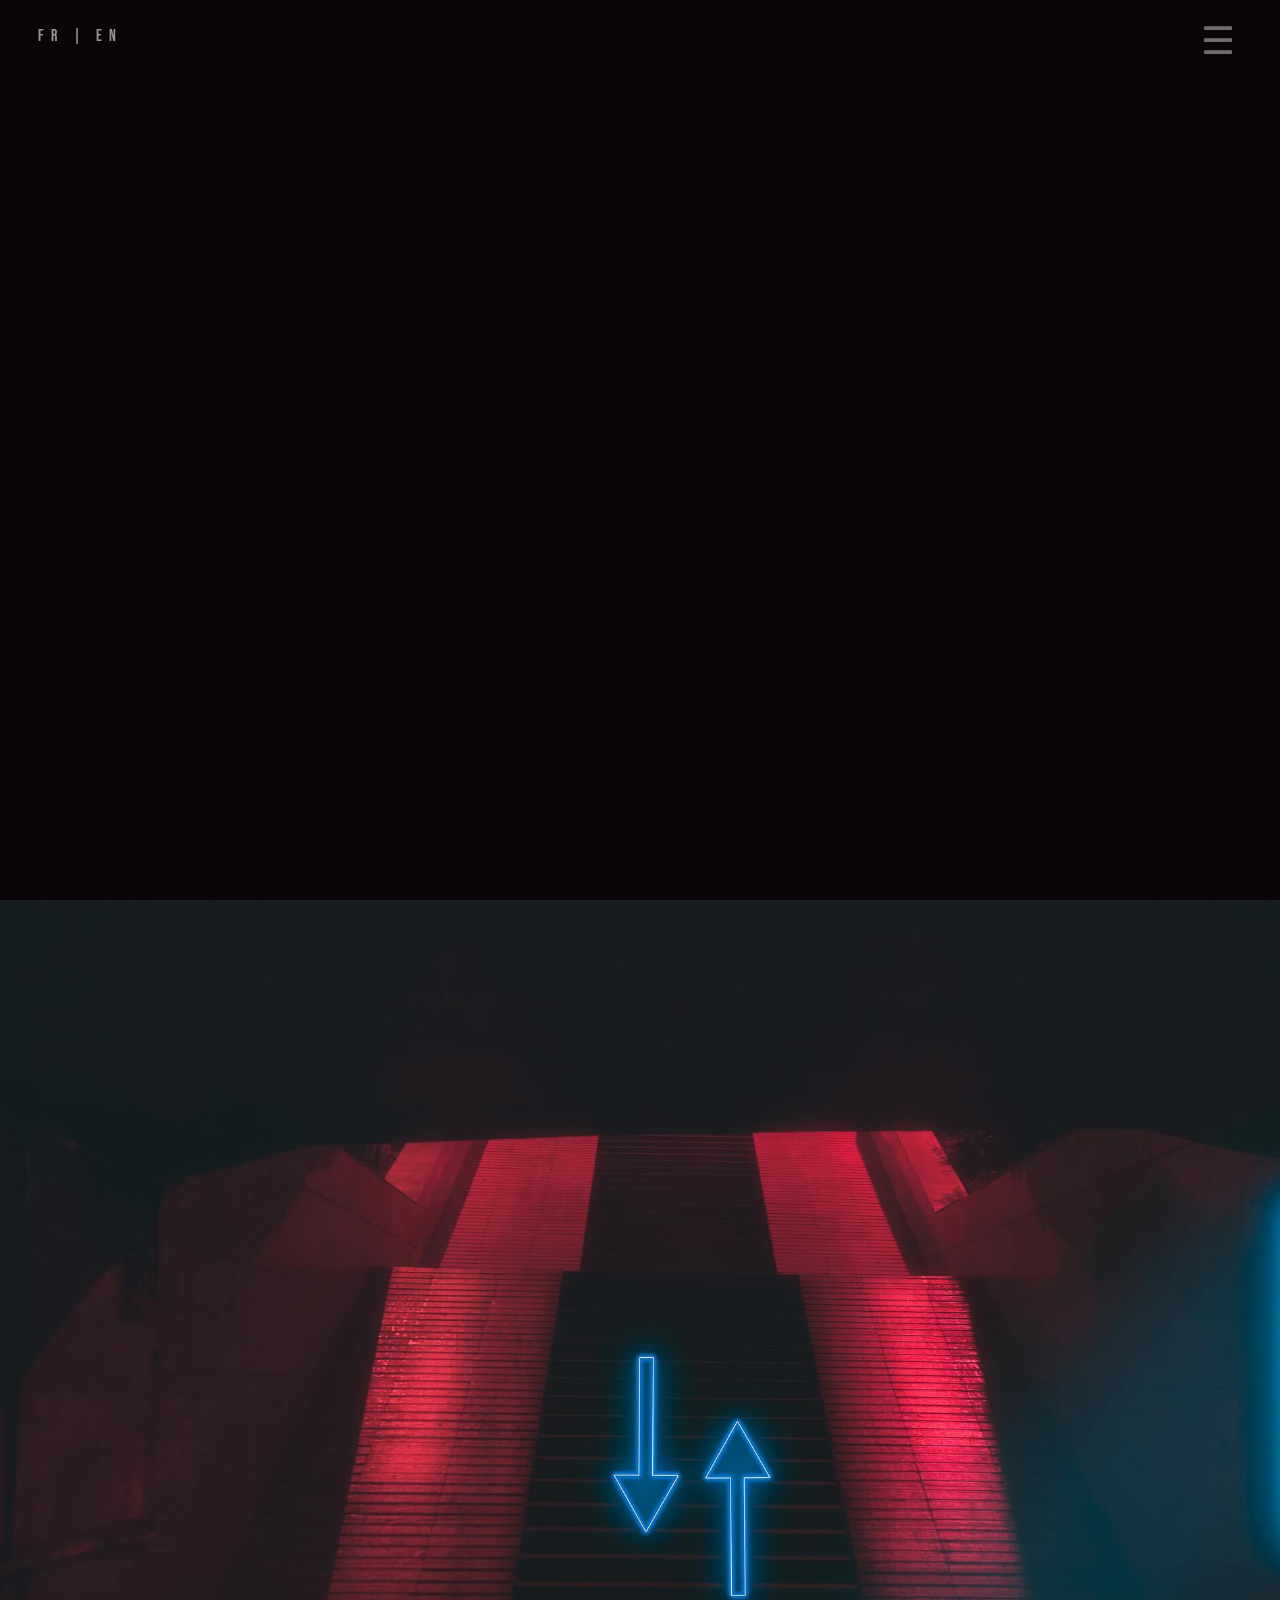
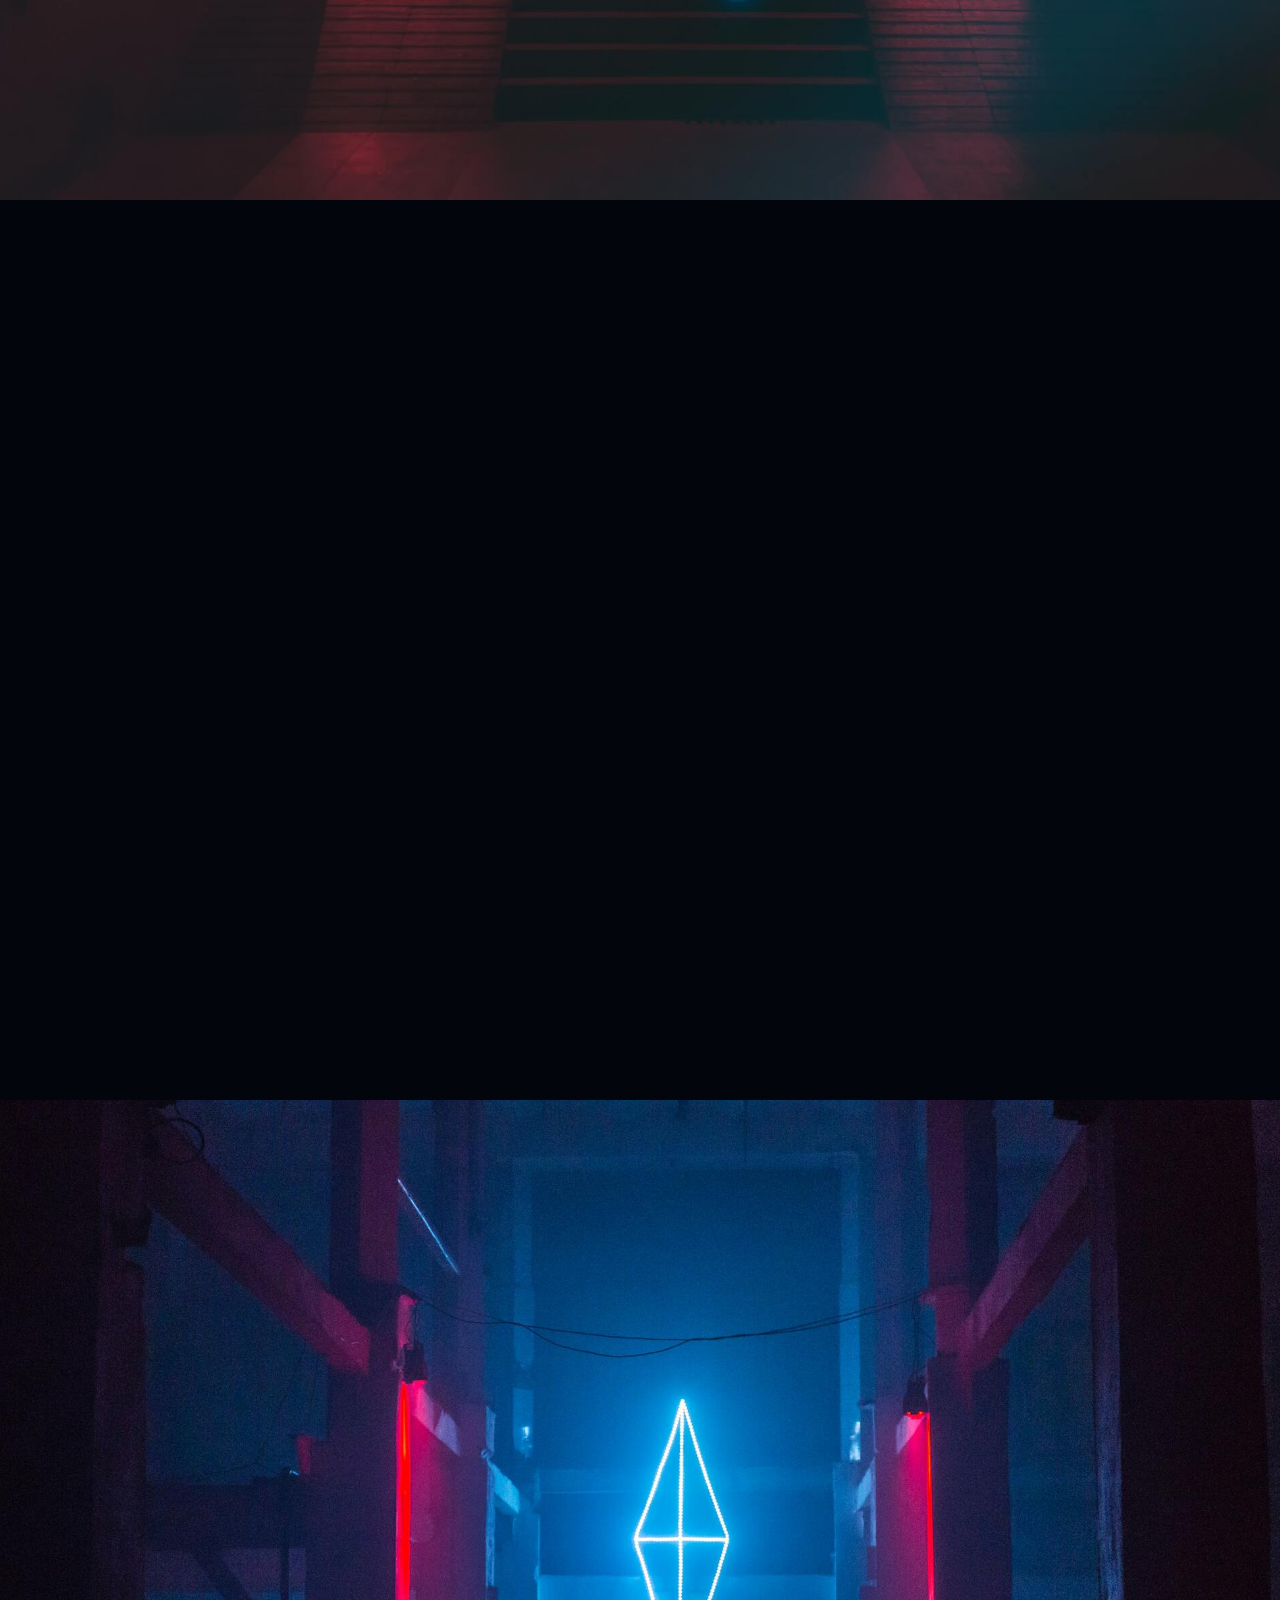
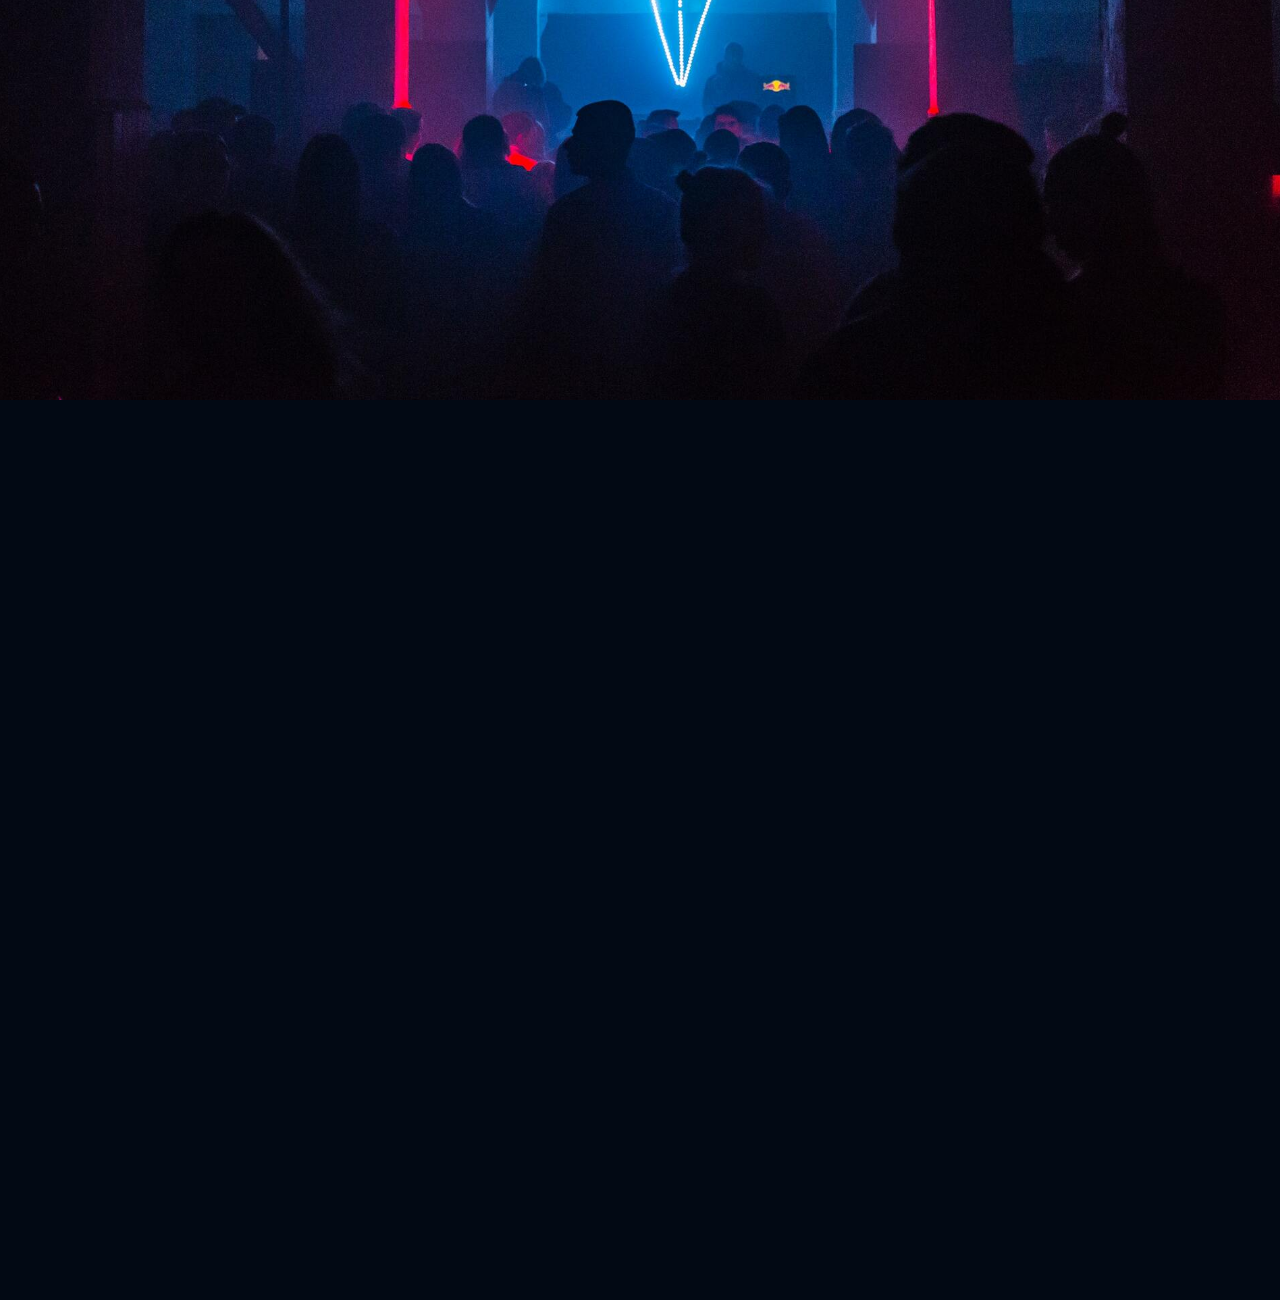
==== index-en.html @ 5565ab22 "Add files via upload" ====
<!DOCTYPE html>
<html lang="en">
<head>
    <meta charset="UTF-8">
    <meta name="description" content="portfolio">
    <meta name="author" content="Sarah Lemonnier">
    <meta http-equiv="X-UA-Compatible" content="ie=edge">
    <meta name="viewport" content="width=device-width, initial-scale=1.0">
    <link rel="canonical" href="index.html">
    <link rel="stylesheet" href="style.css">
    <script src="script.js" defer></script>
    <title>Sarah Lemonnier — Développeuse Web</title>
</head>
<body>

    <!-- PARTIE TOP --> 

    <header class="top-container">

        <nav class="menu" id="menu">

            <ul class="left-menu">

                <li><a href="#about-container">About me</a></li>
                <li><a href="#portfolio-container">Portfolio</a></li>
                <li><a href="#contact-container">Contact</a></li>

            </ul>

            <ul class="right-menu">

                <li class="close-menu" id="close-menu">✕</li>

            </ul>

        </nav>

        <div class="open-menu" id="open-menu">☰</div>

        <div class="lang" id="lang"><a href="index.html">FR</a> | <a href="index-en.html">EN</a></div>

        <div class="img-name">

            <div class="img-container">

                <img class="illustration" src="img/illustration.png" alt="illustration">

            </div>

                <div class="name-container">

                <h2 class="name">Sarah Lemonnier</h2>

                <h3 class="dev">Junior Web Developer</h3>

            </div>

        </div>

    </header>

    <!-- PARTIE SITE EN CONSTRUCTION -->

    <div class="build-container">

        <h1 data-text="NEW WEBSITE COMING SOON">

            <span class="letter">N</span><span class="letter">e</span><span class="letter">w</span> <span class="letter">w</span><span class="letter">e</span><span class="letter">b</span><span>s</span><span class="letter">i</span><span class="letter">t</span><span class="letter">e</span> <span class="c">c</span><span class="letter">o</span><span class="letter">m</span><span class="letter">i</span><span class="letter">n</span><span class="letter">g</span> <span class="letter">s</span><span class="letter">o</span><span class="letter">o</span><span class="letter">n</span>

        </h1>

    </div>

    <!-- PARTIE ABOUT ME -->

    <div class="about-container" id="about-container">

        <section class="description aboutme">

        <div class="about">

            <h3 class="title-about-me" id="title-about-me">About me</h3>

        </div>

        </section>

    </div>

    <!-- PARTIE PORTFOLIO -->

    <div class="portfolio-container" id="portfolio-container">

        <section class="description portfolio">

            <h3 class="title-portfolio" id="title-portfolio">Portfolio</h3>
            
        </section>

    </div>

    <!-- PARTIE CONTACT -->

    <footer class="contact-container" id="contact-container">

        <section class="description contact">
   
            <h3 class="title-contact" id="title-contact">Contact</h3>
               
        </section>

    </footer>
    
</body>
</html>
---- style.css ----
/* LOCAL FONT FAMILY */ 

@font-face {
    font-family: 'Cyberpunks';
    src: url('font/cyberpunks/Cyberpunks.otf'),
         url('font/cyberpunks/Cyberpunks.ttf'),
         url('font/cyberpunks/Cyberpunks\ Italic.otf'),
         url('font/cyberpunks/Cyberpunks\ Italic.ttf');
}

@font-face {
    font-family: 'bebasneue';
    src: url('font/bebas_neue/BebasNeue-Regular.eot'),
         url('font/bebas_neue/BebasNeue-Regular.otf'),
         url('font/bebas_neue/BebasNeue-Regular.ttf'),
         url('font/bebas_neue/BebasNeue-Regular.woff2'),
         url('font/bebas_neue/BebasNeue-Regular.woff');
}

/* SCROLL SMOOTH */

html {
    scroll-behavior: smooth;
    cursor: none;
}

/* REMOVE CURSOR FROM LINKS */

a {
    cursor: none;
}

/* BODY */

body {
    margin: 0;
    padding: 0;
    font-family: 'Cyberpunks', sans-serif;
    min-height: 100vh;
    max-width: 100vw;
    color: rgb(216, 209, 209);
    display: flex;
    flex-direction: column;
    overflow-x: hidden;
}

/* CURSOR */

.cursor {
    width: 3rem;
    height: 3rem;
    border: 2px solid rgb(255, 255, 255);
    border-radius: 50%;
    position: absolute;
    z-index: 5;
    display: none;
    transform: translate3d(-50%, -50%, 0);
    transition: 0.3s ease;
    transition-property: border, width, height, backdrop-filter;
    pointer-events: none;
    opacity: 80%;
}

/* PARTIE TOP */   


.top-container {
    height: 100vh;
    background-color: #0a0509;
    display: flex;
    flex-direction: column;
    justify-content: center;
    align-items: center;
    letter-spacing: 0.5vw;
    position: relative;
}

video {
    position: absolute;
    height: 100vh;
}

@keyframes video-disapear {
    to {
        transform: translate3D(-110vw, 0, 0);
        opacity: 0%;
    }
}
            /* MENU DE NAVIGATION */ 
.menu {
    position: fixed;
    z-index: 3;
    top: 0;
    left: 0;
    width: 100%;
    background-color: #191d204f;
    font-family: 'bebasneue', sans-serif;
    font-size: 1.7vw;
    height: 9vh;
    transform: translateY(-100%);
    transition: transform 0.7s ease-out;
    display: flex;
}  

.left-menu {
    flex: 10;
}

.right-menu {
    flex: 1;
}

ul {
    list-style-type: none;
    padding: 0;
    width: 80%;
    height: 100%;
    margin: auto;
    display: flex;
    justify-content: space-around;
    align-items: center;
}

a {
    transition: opacity 0.5s ease-out;
}

a:hover {
    opacity: 50%;
}


li > a {
    text-decoration: none;
    color: inherit;
    
}

            /* LANGUES */

.lang > a {
    text-decoration: none;
    color: inherit;
}

.lang {
    z-index: 2;
    font-family: 'bebasneue', sans-serif;
    font-size: 1rem;
    position: fixed;
    top: 3vh;
    left: 3vw;
    opacity: 70%;
}

            /* OUVRIR MENU HAMBURGER / FERMER AVEC LA CROIX */

.open-menu {
    position: fixed;
    top: 2vh;
    right: 3vw;
    font-size: 3vw;
    opacity: 50%;
    transition: opacity 0.2s linear;
    z-index: 2;
}

.hover:hover {
    opacity: 80%;
}

.active {
    transform: translateY(0%);
}

.display {
    opacity: 0;
}

.close-menu {
    margin-left: 0vw;
    transition: transform 0.3s linear;
    transform-origin: center center;
}

.close-menu:hover {
    transform: rotate(180deg);
}

/* IMAGE, NOM */

.img-container {
    width: 200px;
    height: 200px;
    border-radius: 50%;
    overflow: hidden;
    border: white 2px solid;
    box-shadow: 0px 0px 10px #b1343b, 0px 0px 20px #98d5e7;
}

.illustration {
    height: 100%;
}

@keyframes displaytop {
    to {
        opacity: 100%;
        transform: translate3D(0, 0, 0);
    }
}

.img-name {
    display: flex;
    justify-content: space-between;
    align-items: center;
    width: 65vw;
    margin: auto;
    opacity: 0;
    transform: translate3D(110vw, 0, 0) rotate3d(0.5, 0.5, 0, 60deg);
}

.name {
    font-size: 4vw;
    text-shadow: 0px 0px 10px #b1343b;
}

.dev {
    font-size: 2.2vw;
    text-shadow: 0px 0px 20px #98d5e7;
}

/* BUILD CONTAINER */

.build-container {
    height: 100vh;
    background-image: url('img/bg.jpg');
    background-size: cover;
    background-repeat: no-repeat;
    background-position: center center;
    position: relative;
}

@keyframes displaywebsite {
    to {
        opacity: 100%;
    }
}

@keyframes defectuous {
    0% {
        opacity: 0;
    }

    10% {
        opacity: 100%;
        text-shadow: 5px 2px 20px #98d5e7;
    }

    15% {
        opacity: 0;
    }

    18% {
        opacity: 100%;
        text-shadow: 5px 2px 60px #98d5e7;
    }

    20% {
        text-shadow: 5px 5px black;
    }
}

.c {
    animation: defectuous 3s ease-in-out infinite;
    animation-delay: 4s;
}



h1 {
    position: absolute;
    text-transform: uppercase;
    font-style: italic;
    width: fit-content;
    letter-spacing: 1rem;
    font-size: 4vw;
    top: 5%;
    left: 50%;
    text-shadow: 5px 5px black;
    transform: translateX(-50%);
    opacity: 0;
    animation: displaywebsite 3s ease-out forwards;
    user-select: none;
}

h1:before {
    content: attr(data-text);
    position: absolute;
    top: 0;
    left: 0;
    transform-origin: bottom;
    transform: rotateX(180deg);
    line-height: 0.865em;
    background: linear-gradient(0deg,#98d5e7 0, transparent 70%);
    background-clip: text;
    -webkit-background-clip: text;
    color: rgba(7, 7, 7, 0.388);
    opacity: 20%;
}

.letter:hover {
    text-shadow: 0px 0px 20px #98d5e7;
}

/* ABOUT, PORTFOLIO, CONTACT */

.description {
    width: 65vw;
    display: flex;
}

/* PARTIE ABOUT ME */

.about-container {
    background-color: #02060c;
    height: 100vh;
    display: flex;
    justify-content: center;
    align-items: flex-start;
}

.aboutme {
    margin-top: 5vh;
}

.about {
    width: fit-content;
}


#title-about-me {
    font-size: 4vw;
    transition: transform 1s ease-out, opacity 3s ease-out;
    letter-spacing: 1vw;
    opacity: 0%;
    text-shadow: 0px 0px 10px #0a0509;
}

.about > h4, .about > p {
    font-family: 'Montserrat', sans-serif;
}

.title-who {
    font-size: 2vw;
}

.p-who {
    font-size: 3vw;
}

/* PARTIE PORTFOLIO */


.portfolio-container {
    background-image: url('img/bg2.jpg');
    background-size: cover;
    background-repeat: no-repeat;
    background-position: center top;
    height: 100vh;
    position: relative;
}

.portfolio {
    justify-content: center;
    margin-top: 5vh;
    display: flex;
    flex-direction: column;
    justify-content: space-between;
    align-items: center;
    margin: auto;
    height: 90vh;
}


#title-portfolio {
    font-size: 4vw;
    transition: transform 1s ease-out, opacity 3s ease-out;
    letter-spacing: 1vw;
    opacity: 0%;
    text-shadow: 0px 0px 10px #0a0509;
}

.text-carousel {
    font-size: 3vw;
    font-family: 'bebasneue', sans-serif;
    text-shadow: 5px 10px 0px #191d204f;
    opacity: 20%;
}

.carousel-container {
    height: 600px;
    background-color: rgba(0, 0, 0, 0.199);
    box-shadow: 0px 0px 40px #98d5e7;
    width: 60vw;
    position: relative;
    overflow: hidden;
}

.project-container {
    top: 50%;
    left: 50%;
    transform: translate(-50%, -50%);
    height: 400px;
    width: 692px;
    overflow: hidden;
    position: relative;
}

.project-container  img {
    height: 100%;
}

.imgs-container {
    display: flex;
    transition: transform 1s ease-in-out;
}

.left {
    position: absolute;
    font-size: 5vw;
    top: 50%;
    transform: translateY(-70%);
    left: 10%;
}

.right {
    position: absolute;
    font-size: 5vw;
    top: 50%;
    transform: translateY(-70%);
    right: 10%;
}

.left:hover, .right:hover {
    color: rgba(255, 255, 255, 0.37);
    transition: color 0.5s ease-out;
}

/* PARTIE CONTACT */

.contact-container {
    background-color: #020914;
    height: 100vh;
    display: flex;
    justify-content: space-around;
    align-items: center;
    position: relative;
}

.contact {
    width: fit-content;
}

#title-contact {
    font-size: 4vw;
    transition: transform 1s ease-out, opacity 3s ease-out;
    letter-spacing: 1vw;
    opacity: 0%;
    text-shadow: 0px 0px 10px #0a0509;
    margin-right: 3vw;
}

form {
    display: flex;
    flex-direction: column;
    align-items: center;
    font-family: 'Montserrat', sans-serif;
    margin-left: 3vw;
}

input {
    margin: 2vh 2vw;
    outline: none;
    cursor: none;
}

input[type="email"] {
    width: 20vw;
}

#message {
    width: 30vw;
    height: 20vh;
    margin: 2vh 2vw;
    outline: none;
    cursor: none;
    border: none;
}

label {
    margin: 0vh 2vw;
    cursor: none;
}

#btn-contact {
    padding: 1rem;
    margin: 0.5rem;
    outline: none;
    border: none;
    cursor: pointer;
    border-radius: 9999px;
    font-family: inherit;
    font-weight: 700;
    transition: all 0.01s linear;
    cursor: none;
}

#btn-contact:hover {
    background-color: rgba(255, 255, 255, 0.521);
    transform: scale(1.05);
}

.backtotop {
    position: absolute;
    bottom: 40px;
    right: 40px;
    width: 40px;
    height: 40px;
    border: rgba(255, 255, 255, 0.144) solid 1px;
    border-radius: 50%;
    display: flex;
    justify-content: center;
    align-items: center;
}

.before {
    width: 2px;
    height: 8px;
    background-color: white;
    position: absolute;
    top: 0;
    left: -1px;
    transform-origin: 0%;
    transform: rotate(45deg) translateX(-100%);
}

.arrow {
    height: 25px;
    width: 2px;
    background-color: white;
    position: relative;
}

.after {
    width: 2px;
    height: 8px;
    background-color: white;
    position: absolute;
    top: 1px;
    right: -1px;
    transform-origin: 0%;
    transform: rotate(-45deg) translateX(100%);
}

/* PARTIE RESPONSIVE (MOBILE ET TABLETTE) */

@media screen and (max-width: 850px) {
    .img-name {
        flex-direction: column;
        text-align: center;
    }

    .name {
        margin-top: 8vh;
        font-size: 4vw;
    }

    h1 {
        width: 60vw;
        text-align: center;
    }

    h1:before {
        display: none;
    }

    li {
        font-size: 2.5vw;
    }

    .contact-container {
        flex-direction: column-reverse;
        justify-content: center;
    }

    #title-contact {
        margin-right: 0vw;
        margin-bottom: 10vh;
    }

    form {
        margin-left: 0vw;
    }

}
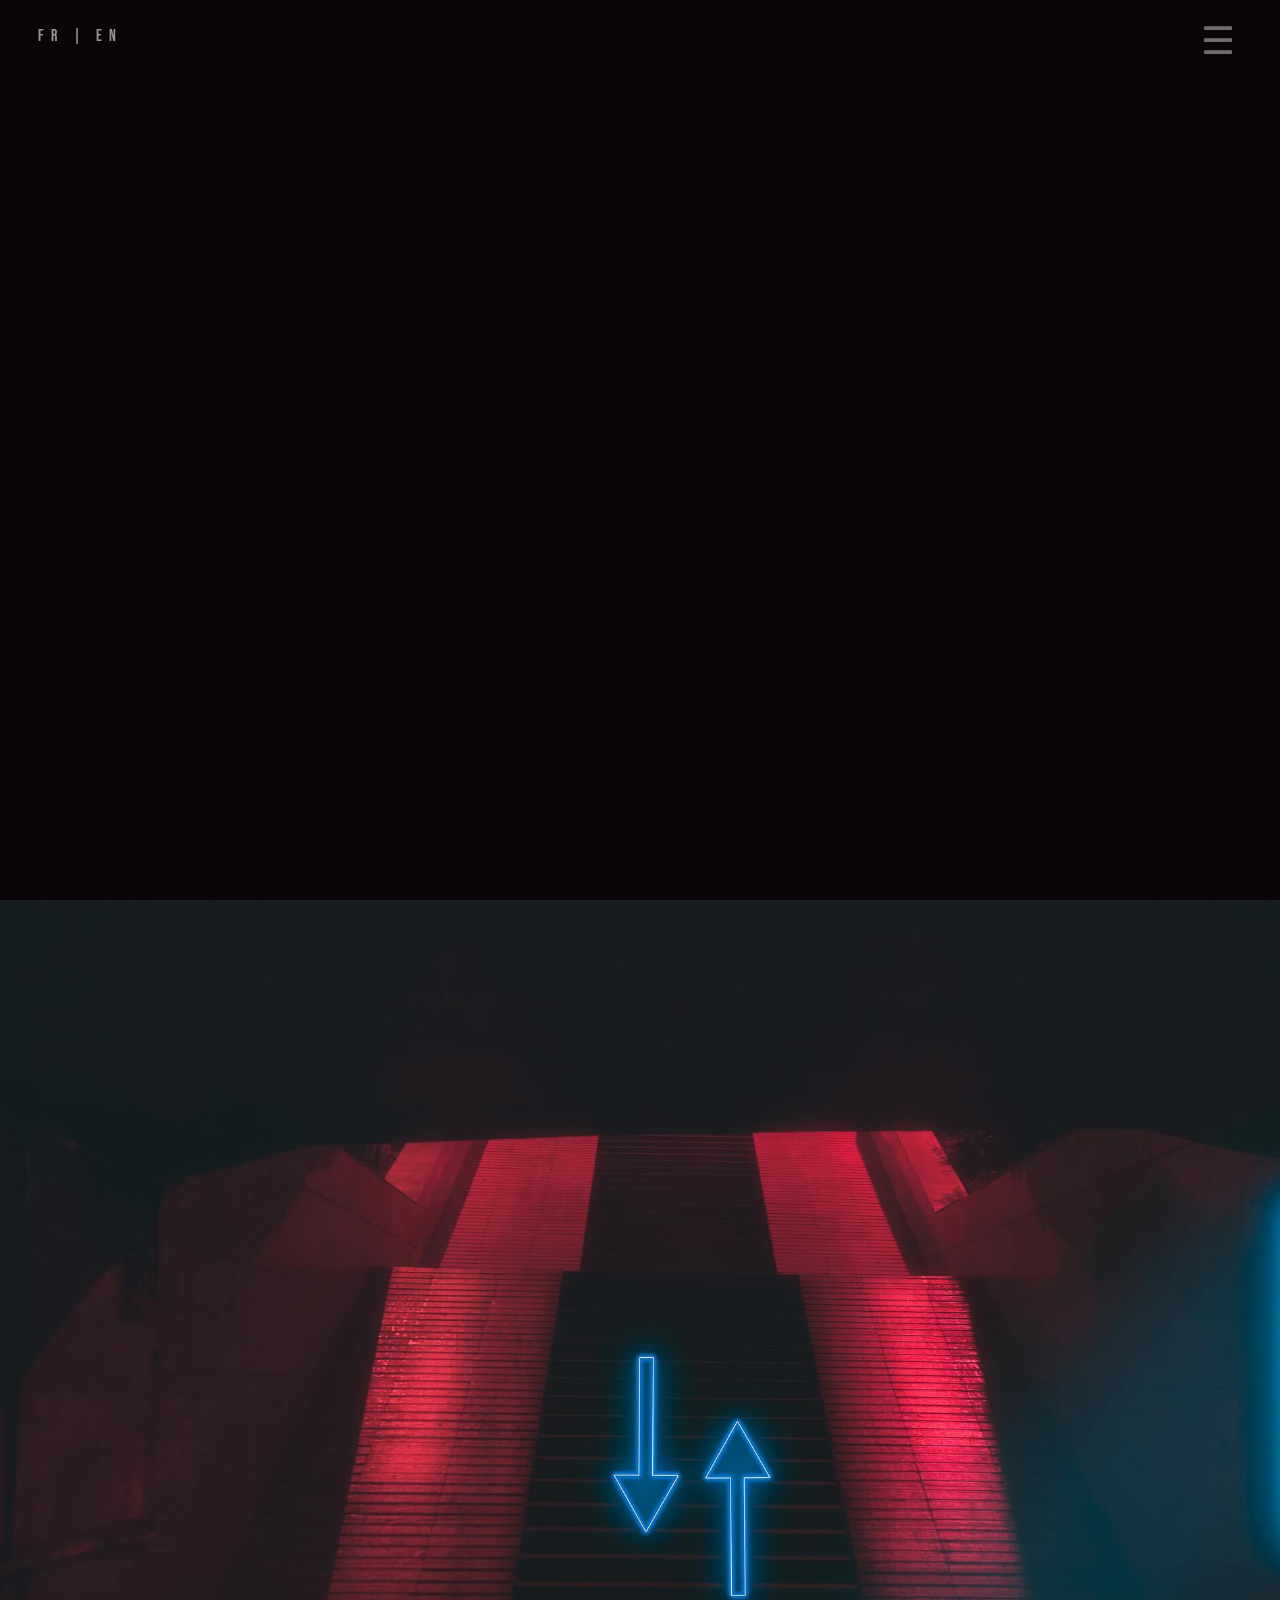
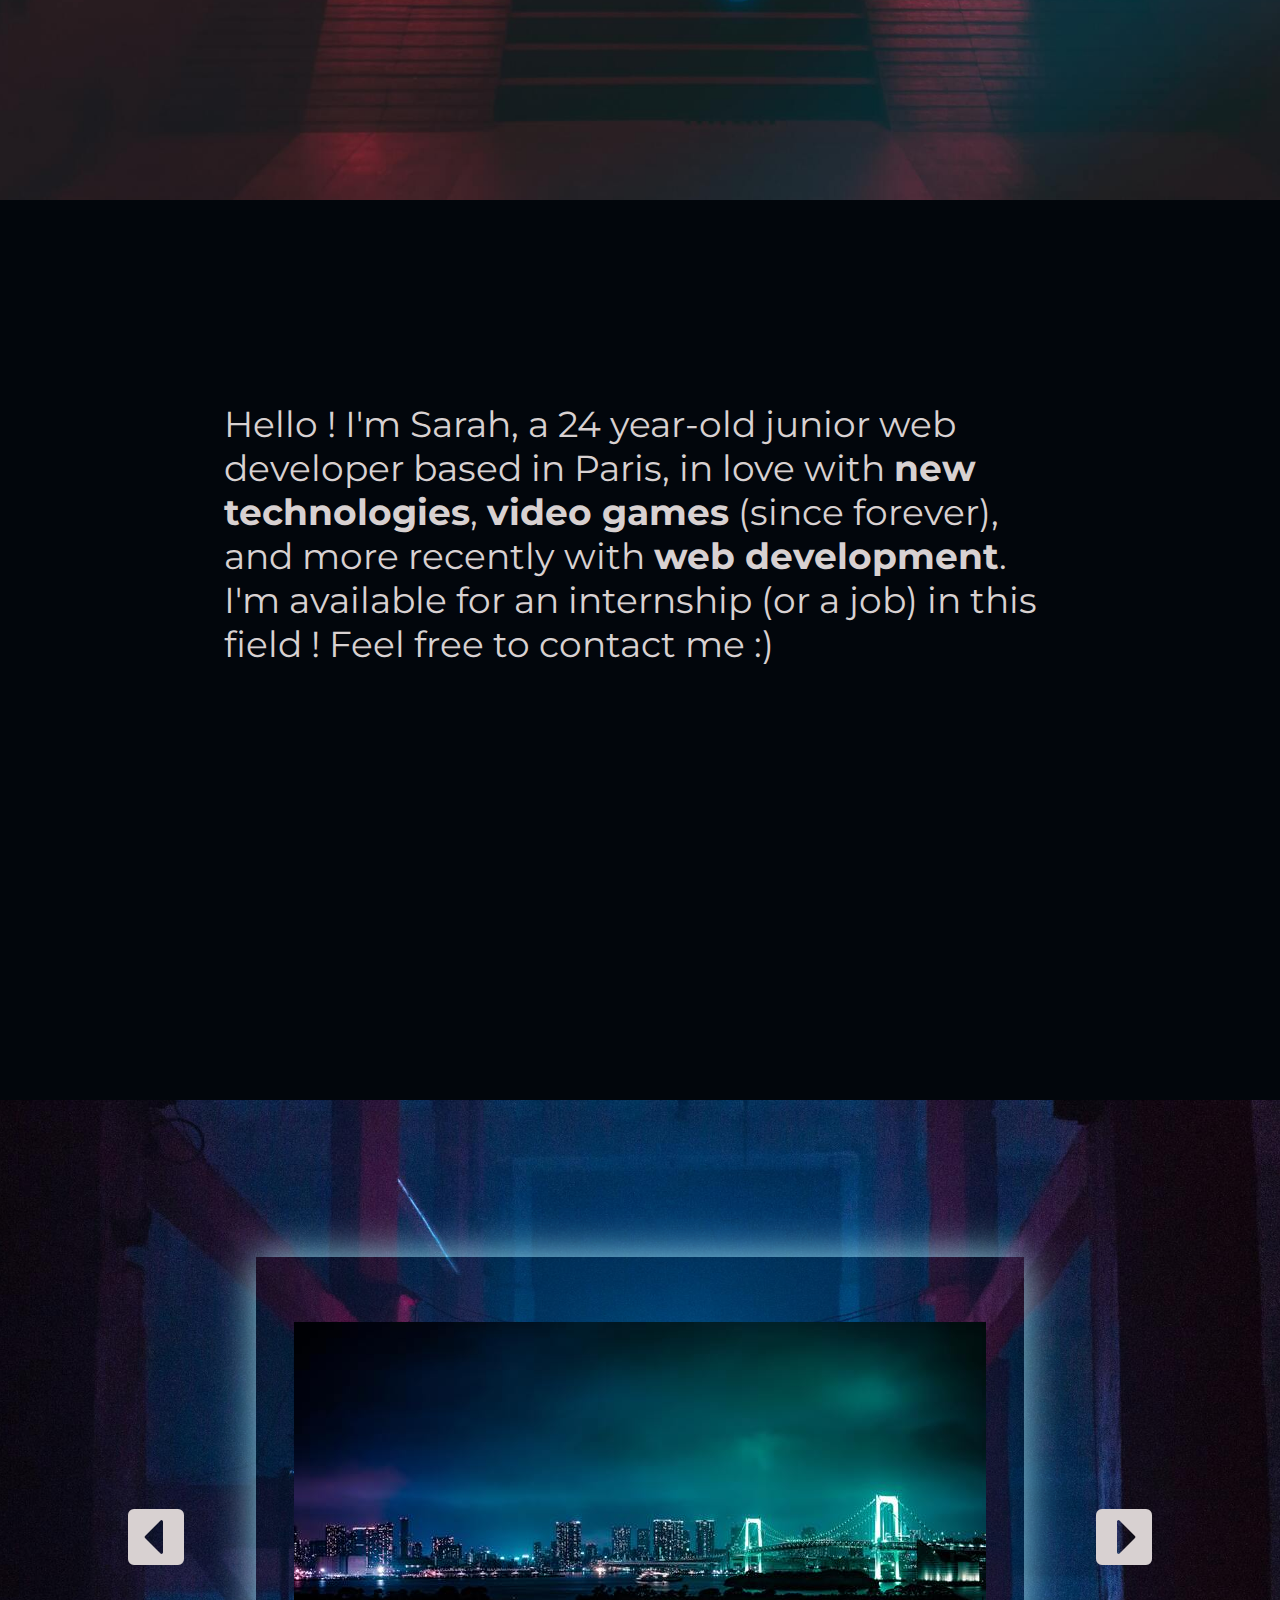
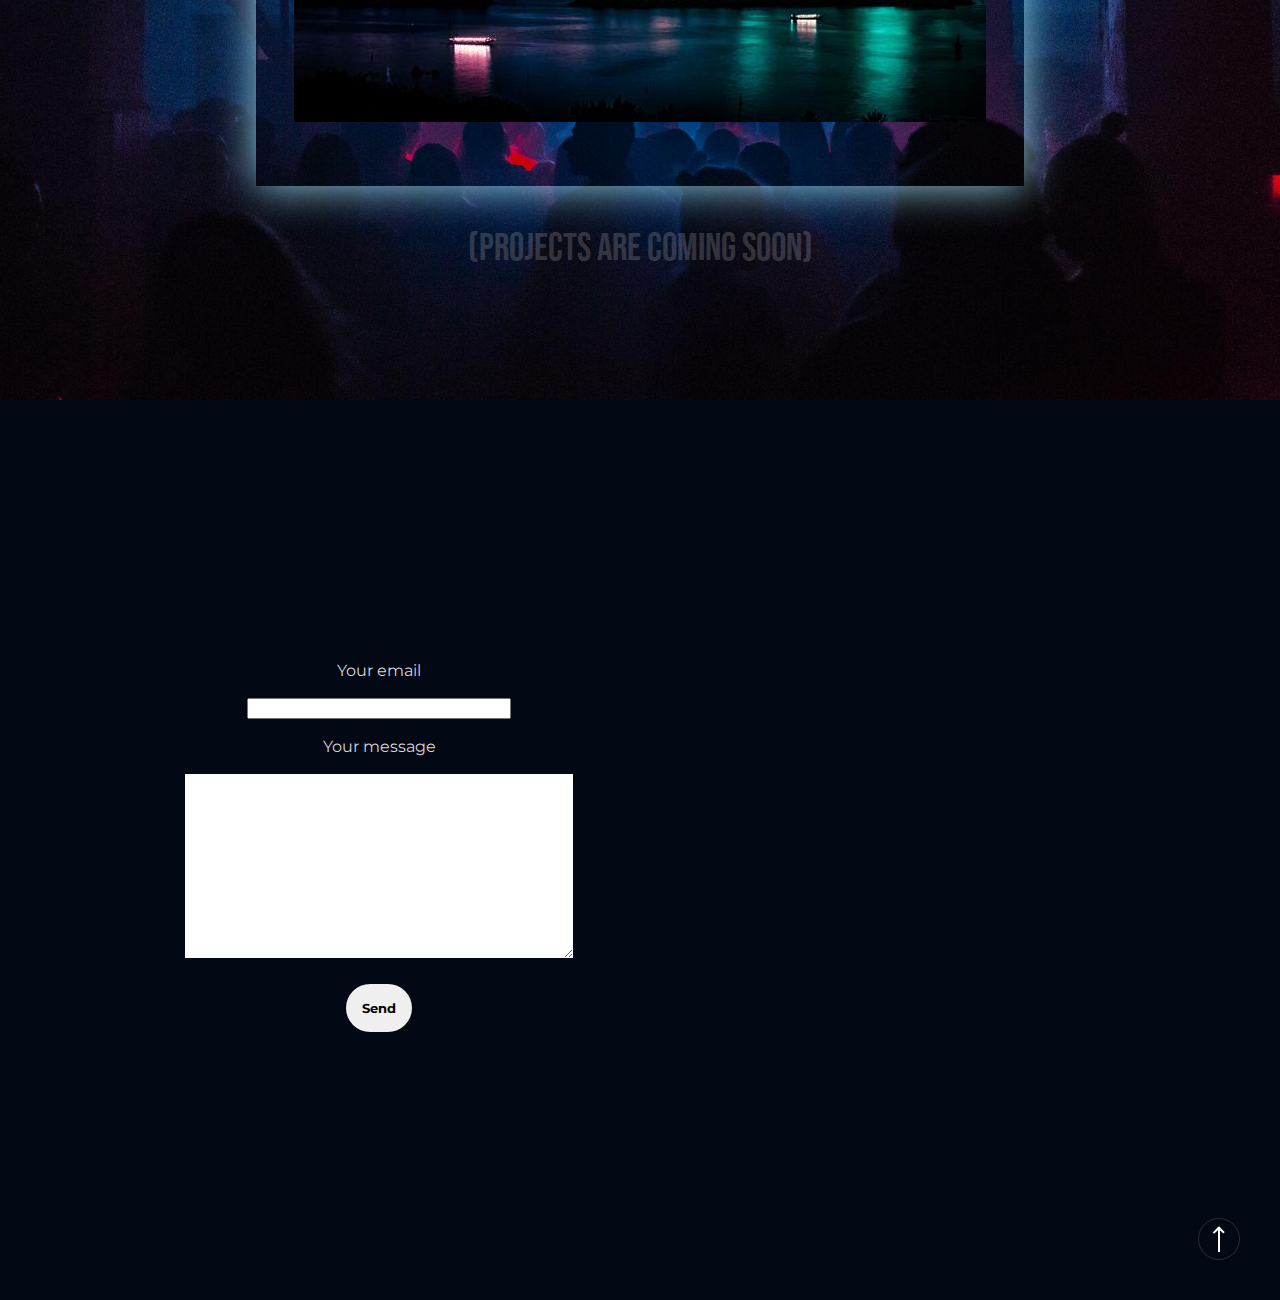
==== commit 694f2539: "Update index-en.html" ====
--- a/index-en.html
+++ b/index-en.html
@@ -6,16 +6,21 @@
     <meta name="author" content="Sarah Lemonnier">
     <meta http-equiv="X-UA-Compatible" content="ie=edge">
     <meta name="viewport" content="width=device-width, initial-scale=1.0">
+    <link rel="preconnect" href="https://fonts.gstatic.com">
+<link href="https://fonts.googleapis.com/css2?family=Montserrat:wght@300;700&display=swap" rel="stylesheet">
+    <link rel="stylesheet" href="https://cdnjs.cloudflare.com/ajax/libs/font-awesome/5.15.2/css/all.min.css">
     <link rel="canonical" href="index.html">
     <link rel="stylesheet" href="style.css">
     <script src="script.js" defer></script>
-    <title>Sarah Lemonnier — Développeuse Web</title>
+    <title>Sarah Lemonnier — Web Developer</title>
 </head>
 <body>
+    <div class="cursor"></div>
 
     <!-- PARTIE TOP --> 
 
-    <header class="top-container">
+    <header class="top-container" id="top">
+        <video src="video/pexels-c-technical-6153734.mp4" autoplay muted></video>
 
         <nav class="menu" id="menu">
 
@@ -35,9 +40,9 @@
 
         </nav>
 
-        <div class="open-menu" id="open-menu">☰</div>
+        <div class="open-menu hover" id="open-menu">☰</div>
 
-        <div class="lang" id="lang"><a href="index.html">FR</a> | <a href="index-en.html">EN</a></div>
+        <div class="lang" id="lang"><a href="index.html">FR</a> | <a href="#">EN</a></div>
 
         <div class="img-name">
 
@@ -68,7 +73,6 @@
             <span class="letter">N</span><span class="letter">e</span><span class="letter">w</span> <span class="letter">w</span><span class="letter">e</span><span class="letter">b</span><span>s</span><span class="letter">i</span><span class="letter">t</span><span class="letter">e</span> <span class="c">c</span><span class="letter">o</span><span class="letter">m</span><span class="letter">i</span><span class="letter">n</span><span class="letter">g</span> <span class="letter">s</span><span class="letter">o</span><span class="letter">o</span><span class="letter">n</span>
 
         </h1>
-
     </div>
 
     <!-- PARTIE ABOUT ME -->
@@ -81,8 +85,23 @@
 
             <h3 class="title-about-me" id="title-about-me">About me</h3>
 
+            <p class="p-who">
+                 Hello ! I'm Sarah, a 24 year-old junior web developer based in Paris, in love with <strong>new technologies</strong>, <strong>video games</strong> (since forever), and more recently with <strong>web development</strong>. <br>
+                 I'm available for an internship (or a job) in this field ! Feel free to contact me :)
+            </p>
+
+            <p class="p-who">
+                
+           </p>
         </div>
+        <div class="about">
 
+            <h4 class="title-who"></h4>
+
+            <p class="p-who">
+                
+            </p>
+        </div>
         </section>
 
     </div>
@@ -90,10 +109,25 @@
     <!-- PARTIE PORTFOLIO -->
 
     <div class="portfolio-container" id="portfolio-container">
-
+        <i class="fas fa-caret-square-left left" id="left"></i>
+        <i class="fas fa-caret-square-right right" id="right"></i>
         <section class="description portfolio">
 
             <h3 class="title-portfolio" id="title-portfolio">Portfolio</h3>
+            <div class="carousel-container">
+
+                <div class="project-container">
+                    <div class="imgs-container" id="imgs-container">
+                    <!--<img src="img/project-1.png" alt="projet 1 portfolio">
+                    <img src="img/project-2.png" alt="projet 2 portfolio"> -->
+                    <img src="img/img-1.jpg" alt="img-1">
+                    <img src="img/img-2.jpeg" alt="img-2">
+                    </div>
+                </div>
+            </div>
+            <p class="text-carousel">
+                (projects are coming soon)
+            </p>
             
         </section>
 
@@ -103,13 +137,32 @@
 
     <footer class="contact-container" id="contact-container">
 
+        <form>
+            <label for="email">Your email</label>
+            <input type="email" id="email" name="email" class="input">
+
+            <label for="message">Your message</label>
+            <textarea id="message" class="input"></textarea>
+
+            <button id="btn-contact">Send</button>
+        </form>
+
         <section class="description contact">
    
             <h3 class="title-contact" id="title-contact">Contact</h3>
                
         </section>
 
+        <div class="backtotop">
+            
+            <div class="arrow">
+                <div class="before"></div>
+                <div class="after"></div>
+            </div>
+            
+        </div>
+
     </footer>
     
 </body>
-</html>+</html>
--- a/style.css
+++ b/style.css
@@ -355,7 +355,7 @@
 }
 
 .p-who {
-    font-size: 3vw;
+    font-size: 2.8vw;
 }
 
 /* PARTIE PORTFOLIO */
@@ -602,4 +602,4 @@
         margin-left: 0vw;
     }
 
-}+}
